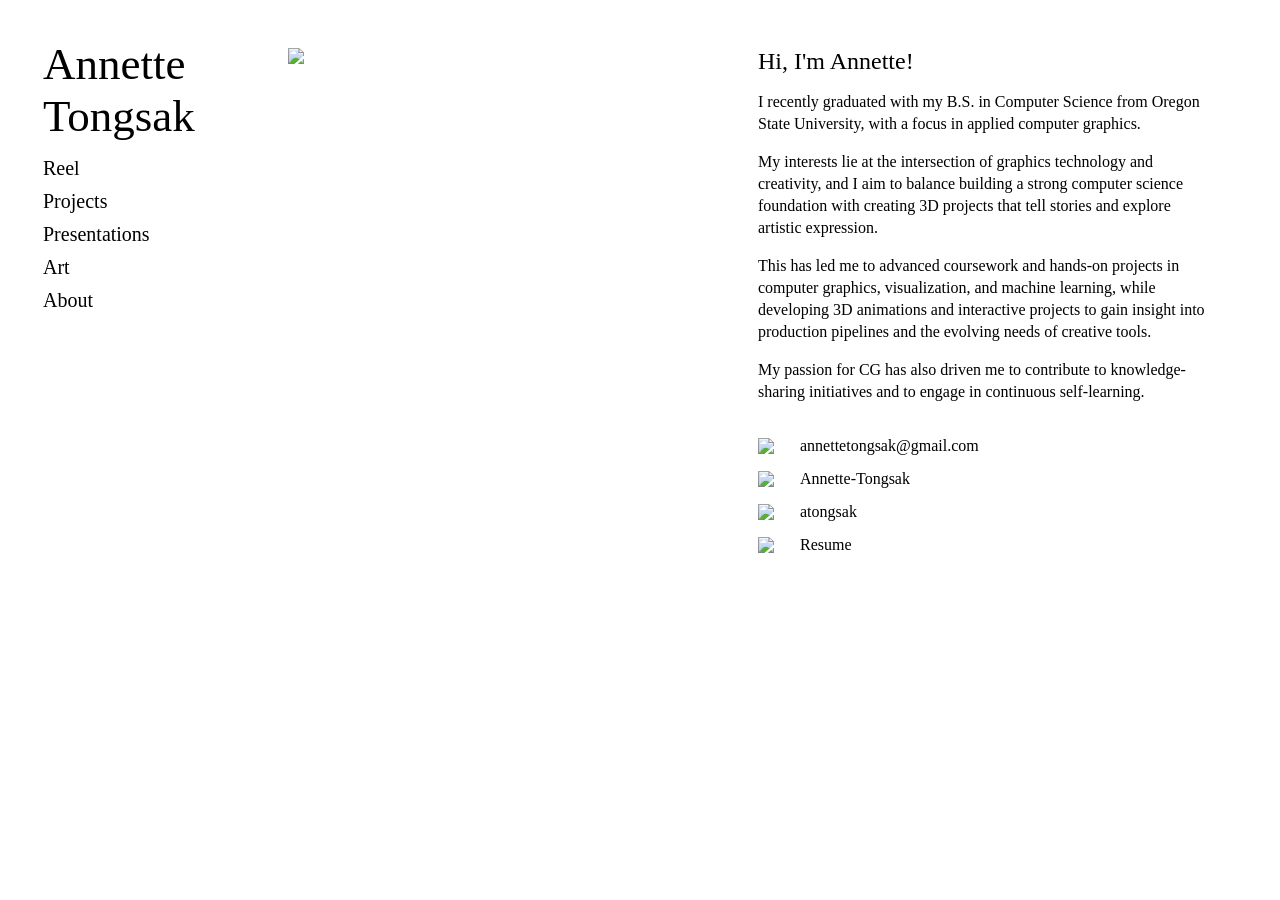
==== about.html @ 7def8d94 "Add files via upload" ====
<!DOCTYPE html>
<html>
    <head>
        <title>Annette Tongsak</title>
        <link rel="stylesheet" href="style.css">
        <link rel="shortcut icon" type="image/x-icon" href="favicon.ico?">
    </head>
    <body>
        <div id="parent">
            <div id="sidebar">
                <h1 class="title">Annette<br>Tongsak</h1>
                <ul class="sidebar-links">
                    <li><a href="./" class="link">Reel</a></li>
                    <li><a href="./projects" class="link">Projects</a></li>
                    <li><a href="./presentations" class="link">Presentations</a></li>
                    <li><a href="./art">Art</a></li>
                    <li><a href="./about" class="link">About</a></li>
                </ul>
            </div>
        </div>
        <div id="content">
            <div class="float-container" id="float-cont">
                <div class="float-child image-child">
                    <img src="images/me.gif" class="me">
                </div>
                <div class="float-child text-child">
                    <h2>Hi, I'm Annette!</h3>
                    <p>
                        I recently graduated with my B.S. in Computer Science from Oregon State University, 
                        with a focus in applied computer graphics.
                    </p>
                    <p>
                        My interests lie at the intersection of graphics technology and creativity,
                        and I aim to balance building a strong computer science foundation with 
                        creating 3D projects that tell stories and explore artistic expression. 
                    </p>
                    <p>
                        This has led me to <a href="./projects">advanced coursework and hands-on projects</a> 
                        in computer graphics, visualization, and machine learning, while 
                        developing 3D animations and interactive projects to gain insight into 
                        production pipelines and the evolving needs of creative tools.
                    </p>
                    <p>
                        My passion for CG has also driven me to contribute to <a href="./presentations">knowledge-sharing 
                        initiatives</a> and to engage in continuous self-learning.
                    </p>
                    <br>       
                    <div class="link-icon">
                        <div class="indiv-icon"><a href="mailto:annettetongsak@gmail.com" target="_blank"><img src="images/mail.png">annettetongsak@gmail.com</a></div>
                        <div class="indiv-icon"><a href="https://www.linkedin.com/in/annette-tongsak-186503288" target="_blank"><img src="images/linkedin.png">Annette-Tongsak</a></div> 
                        <div class="indiv-icon"><a href="https://github.com/atongsak" target="_blank"><img src="images/github-mark.png">atongsak</a></div>
                        <div class="indiv-icon"><a href="Annette_Tongsak.pdf" target="_blank"><img src="images/2.png">Resume</a></div> 
                    </div>
                </div>
            </div>
        </div>
    </body>
    
</html>
---- style.css ----
@font-face {
    font-family: 'lexenddeca';
    src: url('Lexend_Deca/static/LexendDeca-Regular.ttf');
    font-weight: 400;
}

@font-face {
    font-family: 'lexenddeca';
    src: url('Lexend_Deca/static/LexendDeca-Light.ttf');
    font-weight: 200;
}

@font-face {
    font-family: 'lexenddeca';
    src: url('Lexend_Deca/static/LexendDeca-Medium.ttf');
    font-weight: 300;
}

#parent{
    display: flex;
    margin: 5px;
}

#sidebar{
    padding-left: 30px;
    width: 180px;
    position: fixed;
}

.title {
    margin-bottom: 0;
}

.sidebar-links {
    list-style-type: none;
    margin-top: 15px; 
    font-family: 'lexenddeca';
    font-weight: 200;
    font-size: 20px;
    padding-left: 0;
}

.sidebar-links a:hover {
    background-color: #FFD933;
    text-decoration: none;
}

.about-links {
    font-family: 'lexenddeca';
    font-weight: 200;
    font-size: 15px;
    padding-left: 0; 
    text-decoration: underline;
}

.link-icon img {
    max-height: auto; 
    width: 2em;
    margin-right: 10px;
}

.link-icon .indiv-icon {
    display: flex;
    align-items: center; /* Center items vertically within indiv-icon */
    margin-bottom: 5px; /* Add margin between indiv-icon elements */
}

.link-icon a:hover {
    text-decoration: underline ;
}

.link-icon a {
    display: flex;
    align-items: center; /* Center items vertically within the anchor tags */
    margin-bottom: 10px; /* Add margin between anchor tags */
}

.link-icon {
    font-family: 'lexenddeca';
    font-weight: 200; 
    display: flex;
    flex-direction: column;
}

ul li {
    list-style-type: none;
    font-family: 'lexenddeca';
    font-weight: 200;
    padding-left: 0px;
    margin-bottom: 10px; 
}

a:link, a:visited{
    color: black;
    text-decoration: none;
}

a:hover {
    text-decoration: underline;
}

#content{
    margin: 20px;
    margin-left: 260px;
    margin-right: 40px;
    padding-bottom: 10px;
}

h1 {
    font-family: 'lexenddeca';
    font-weight: 500;
    font-size: 45px;
}

h2 {
    font-family: 'lexenddeca';
    font-weight: 400;
    margin-top: 0px;
    margin-bottom: 0px;
}

h3 {
    font-family: 'lexenddeca';
    font-weight: 400;
    margin-top: 0px;
}

p {   
    font-family: 'lexenddeca';
    line-height: 22px;
    font-weight: 200;
}

.float-container {
    display: flex;
    align-items: flex-start;   /* aligns text with top of image */
    gap: 20px;                 /* space between image and text */
    padding: 20px;             /* optional padding around container */
}

.image-child {
    flex: 0 0 auto;           /* do not grow, do not shrink by default */
    max-width: 450px;         /* max width of image column */
    width: 100%;              /* allows image to shrink on small screens */
}

.image-child img {
    width: 100%;              /* scales image to container */
    height: auto;
    display: block;
}

.text-child {
    flex: 1;                  /* takes all remaining space */
}

@media (max-width: 1250px) {
    .float-container {
        flex-direction: column;  /* stack items vertically */
    }
    .image-child,
    .text-child {
        width: 100%;             /* take full width */
    }
}

.video {
    width: 100%;
    position: relative;
    overflow: hidden;
    padding-top: 56.25%; /* 16:9 aspect ratio (height/width) */
    max-height: 600px; /* Set a maximum height for the video container */
}

.video iframe {
    position: absolute;
    top: 0;
    left: 0;
    width: 100%;
    height: 100%;
}

.me {
    /* max-width: 500px; */
    max-width: 100%;
    padding-bottom: 10px;
}

@media (max-width: 400px) {
    .video {
        padding-top: 75%; /* Adjust the padding-top value for the desired aspect ratio */
        max-height: none; /* Remove the maximum height on smaller screens if needed */
    }

    .video iframe {
        position: absolute;
        top: 0;
        left: 0;
        width: 100%;
        height: 100%;
    }
}

@media (max-width: 2000px) {
    .me {
        width: 90%;
    }
}

@media (max-width: 1230px) {
    .float-child {
        width: 100%; /* Set width to 100% for smaller screens */
        float: none; /* Clear the float to stack the divs */
    }
}

.projects-title {
    /* margin-top: 20px; */
    margin-bottom: 5px;
    font-size: 28px;
}

@media (max-width: 340px) {
    #rig li {
        width:20%;
    }
}

.rig-img {
    max-width: 340px;
    width: 100%;
}

.rig-cell {
    width: 340px;
    position: relative;
    display: block;
}

.rig-overlay {
    display: block;
    position: absolute;
    text-align: center;
    top: 0;
    bottom: 0;
    left: 0;
    right: 0;
    opacity: 0;
    transition: .5s ease;
    height: 340px;

}

.rig-text {
    font-family: 'lexenddeca';
    position: absolute;
    top: 50%;
    left: 50%;
    transform: translate(-50%, -50%);
    text-align: center;
    opacity: 0;
    transition: opacity 0.5s ease;
}

#rig {
    padding-left: 0px;
}

.rig-cell:hover .rig-overlay {
    opacity: 0.5; 
    background-color: black; 
    height: 340px;
}

.rig-cell:hover .rig-text {
    opacity: 1;
    color: white;
}

#rig li {
    float: left;
    margin-right: 10px;
    height: 340px;
    width: 340px;
}

.spacer {
    margin-bottom:800px;
}

.spacer2 {
    margin-bottom:240px;    
}

.spacer3 {
    margin-bottom:20px;     
}

.spacer4 {
    margin-bottom:450px;     
}

.pres-rig {
    padding-left: 0px;

}

.pres-rig li {
    display: inline-block;
    margin-right: 10px;
    height:190px;
    margin-top: 0px;
    margin-bottom: 20px;
}

.pres-rig-cell {
    width: 360px;
    position: relative;
    display: block;
    
}

.section {
    margin-bottom: 20px;
}

.materials {
    margin-left: 20px;
    font-family: 'lexenddeca';
    font-weight: 200;
    line-height: 25px;
}

.materials-title {
    margin-top: 20px;
    margin-bottom: 3px;
    font-family: 'lexenddeca';
    font-weight: 300;
    font-size: 20px;
}

video {
    max-width: 700px; /* Set the maximum width */
    width: 100%; /* Make the video responsive within its container */
    height: auto; /* Maintain the aspect ratio */
    overflow: hidden; /* Hide any overflow beyond the max-width */
}

.smaller-video {
    max-width: 350px;
}

.images img {
    /* max-width: 692px; */
    max-width: 700px;
    width: 100%; /* Make the video responsive within its container */
    height: auto; /* Maintain the aspect ratio */
    overflow: hidden; /* Hide any overflow beyond the max-width */
}

.detailed-images img {
    /* max-width: 692px; */
    max-width: 100%;
    width: 100%; /* Make the video responsive within its container */
    height: auto; /* Maintain the aspect ratio */
    overflow: hidden; /* Hide any overflow beyond the max-width */
}

ol {
    font-family: 'lexenddeca';
    font-weight: 200;
}

ol .indent {
    margin-left: 60px;
}

.anim-text {
    margin-top: 3px;
    margin-bottom: 0px;
}
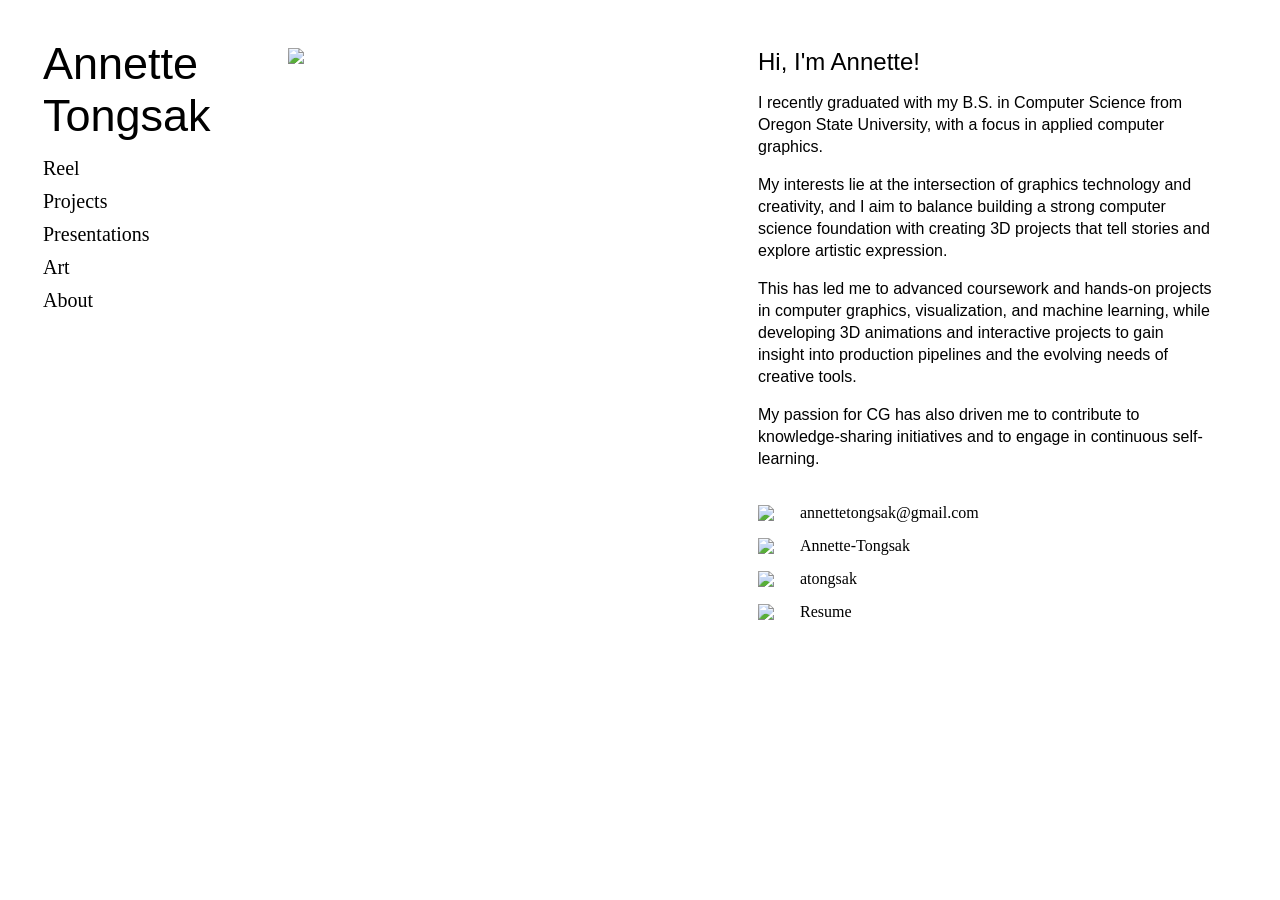
==== commit 6568fe7e: "Update about.html" ====
--- a/about.html
+++ b/about.html
@@ -1,7 +1,7 @@
 <!DOCTYPE html>
 <html>
     <head>
-        <title>Annette Tongsak</title>
+        <title>Melodi Clark</title>
         <link rel="stylesheet" href="style.css">
         <link rel="shortcut icon" type="image/x-icon" href="favicon.ico?">
     </head>
@@ -56,4 +56,4 @@
         </div>
     </body>
     
-</html>+</html>
--- a/style.css
+++ b/style.css
@@ -378,4 +378,11 @@
 .anim-text {
     margin-top: 3px;
     margin-bottom: 0px;
-}+}
+body,
+h1, h2, h3,
+p, li, ol, ul,
+.sidebar-links,
+.materials-title {
+    font-family: 'Lexend Deca', sans-serif;
+}
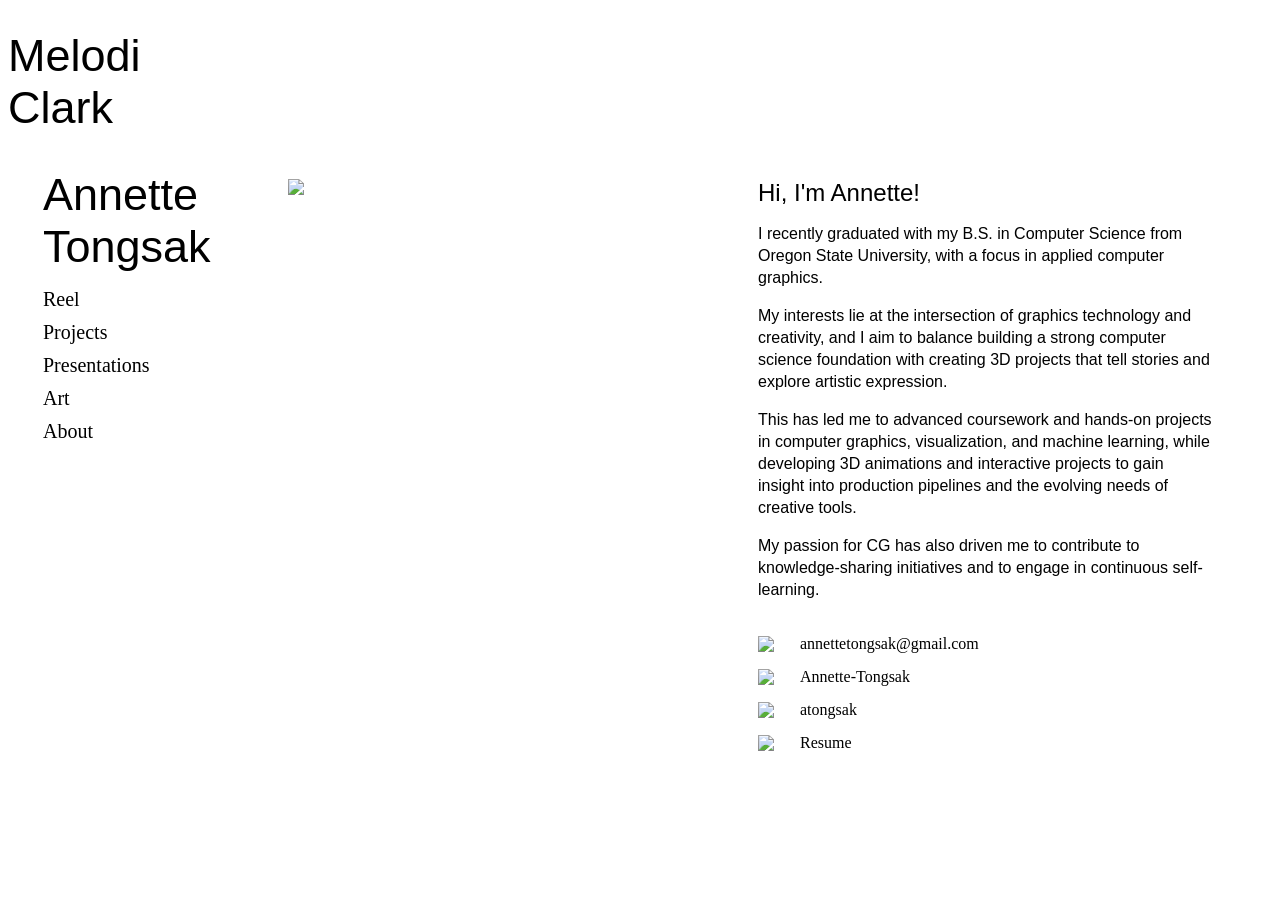
==== commit 78a5a434: "Update about.html" ====
--- a/about.html
+++ b/about.html
@@ -1,7 +1,7 @@
 <!DOCTYPE html>
 <html>
     <head>
-        <title>Melodi Clark</title>
+        <h1 class="title">Melodi<br>Clark</h1>
         <link rel="stylesheet" href="style.css">
         <link rel="shortcut icon" type="image/x-icon" href="favicon.ico?">
     </head>
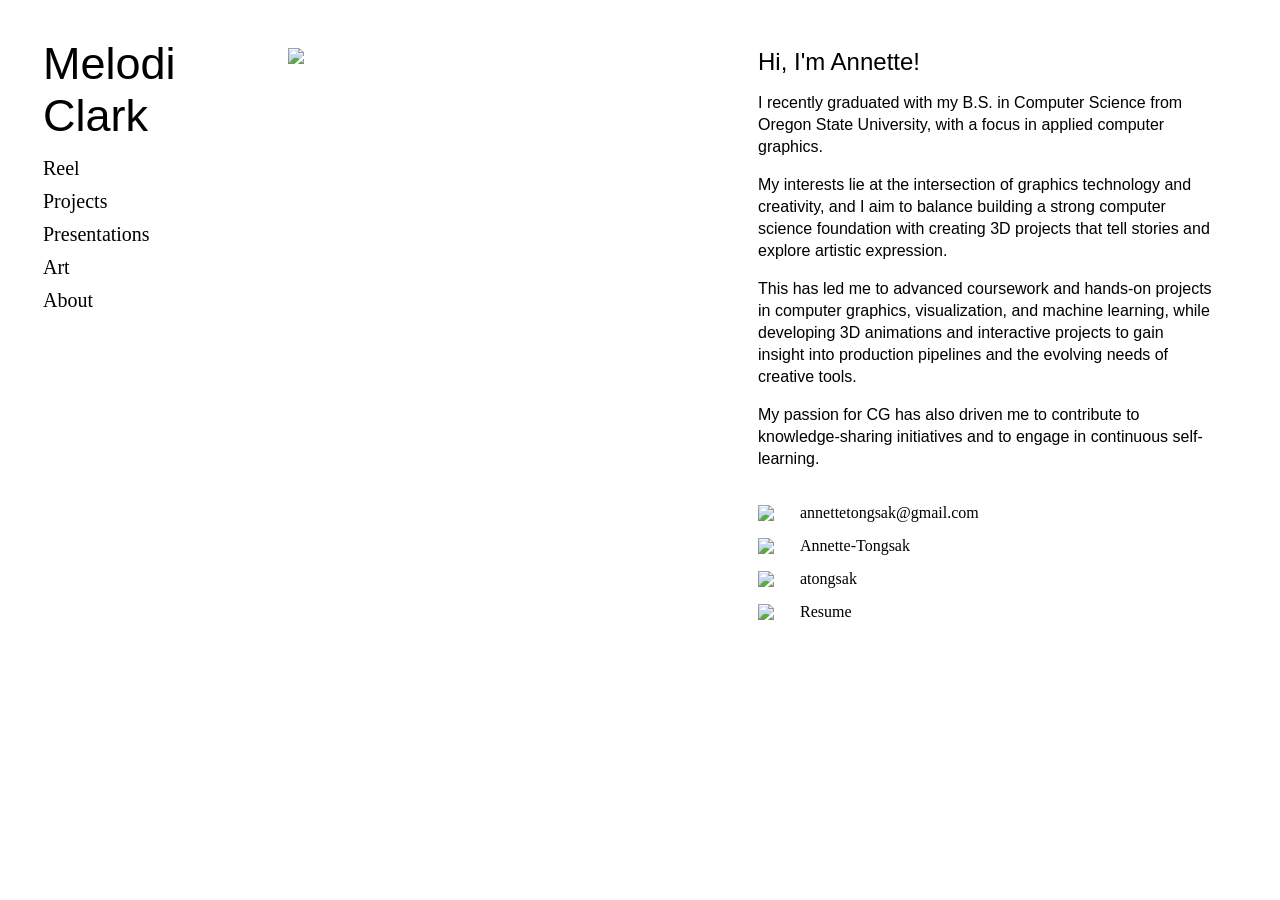
==== commit f6a3b8da: "Update about.html" ====
--- a/about.html
+++ b/about.html
@@ -1,14 +1,13 @@
 <!DOCTYPE html>
 <html>
     <head>
-        <h1 class="title">Melodi<br>Clark</h1>
         <link rel="stylesheet" href="style.css">
         <link rel="shortcut icon" type="image/x-icon" href="favicon.ico?">
     </head>
     <body>
         <div id="parent">
             <div id="sidebar">
-                <h1 class="title">Annette<br>Tongsak</h1>
+                <h1 class="title">Melodi<br>Clark</h1>
                 <ul class="sidebar-links">
                     <li><a href="./" class="link">Reel</a></li>
                     <li><a href="./projects" class="link">Projects</a></li>
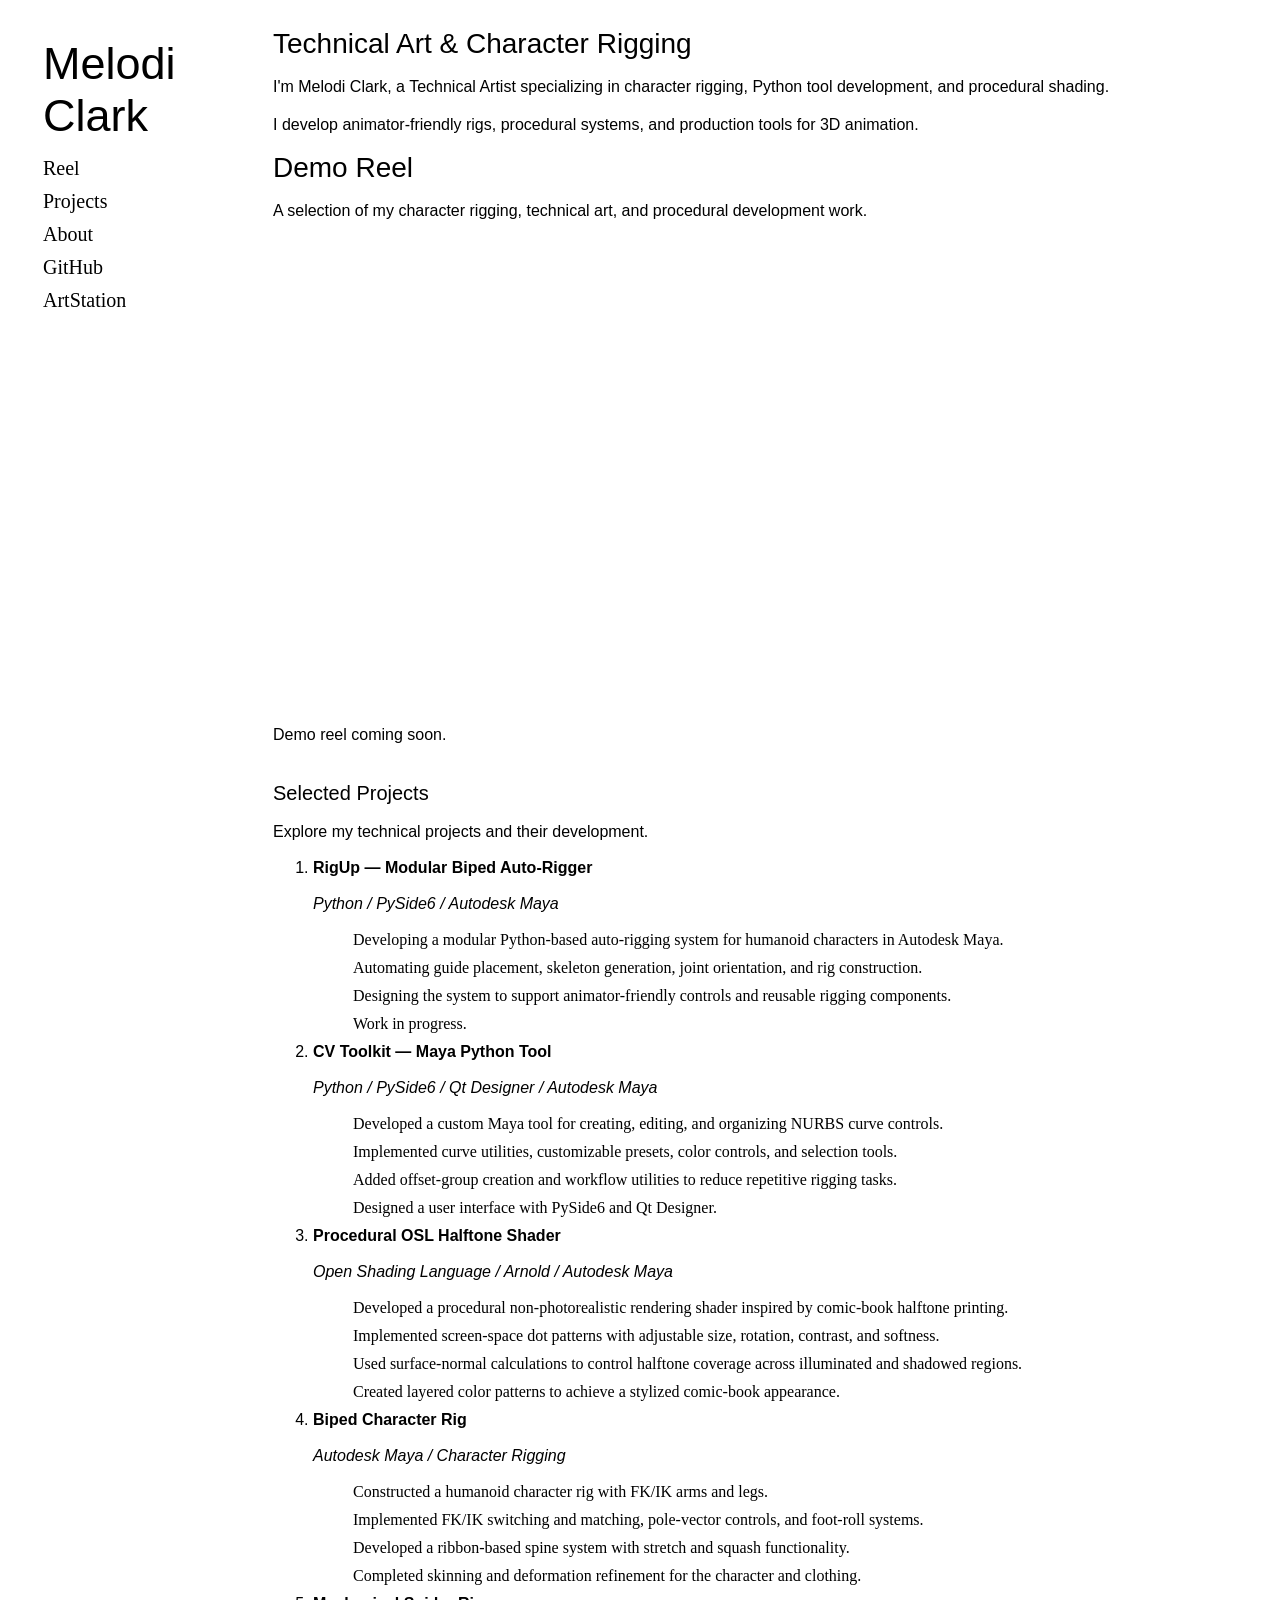
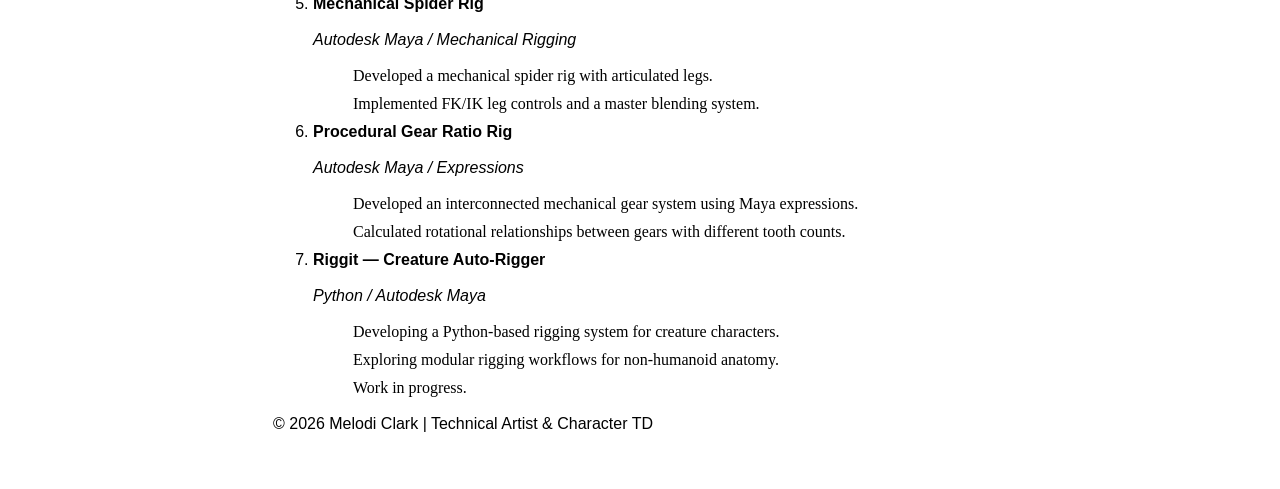
==== commit f6cddf5f: "Update about.html" ====
--- a/about.html
+++ b/about.html
@@ -6,53 +6,222 @@
     </head>
     <body>
         <div id="parent">
-            <div id="sidebar">
-                <h1 class="title">Melodi<br>Clark</h1>
-                <ul class="sidebar-links">
-                    <li><a href="./" class="link">Reel</a></li>
-                    <li><a href="./projects" class="link">Projects</a></li>
-                    <li><a href="./presentations" class="link">Presentations</a></li>
-                    <li><a href="./art">Art</a></li>
-                    <li><a href="./about" class="link">About</a></li>
-                </ul>
+             <div id="sidebar">
+            <h1 class="title">Melodi<br>Clark</h1>
+            <ul class="sidebar-links">
+                <li><a href="./index.html" class="link">Reel</a></li>
+                <li><a href="./projects.html" class="link">Projects</a></li>
+                <li><a href="./about.html" class="link">About</a></li>
+                <li><a href="https://github.com/Melodi3D" target="_blank" rel="noopener noreferrer" class="link">GitHub</a></li>
+                <li><a href="https://www.artstation.com/melodi3d" target="_blank" rel="noopener noreferrer" class="link">ArtStation</a></li>
+            </ul>
+        </div>
+
+        <!-- MAIN CONTENT -->
+        <div id="content">
+
+            <h2 class="projects-title">Technical Art & Character Rigging</h2>
+
+            <p>
+                I'm Melodi Clark, a Technical Artist specializing in
+                character rigging, Python tool development, and
+                procedural shading.
+            </p>
+
+            <p>
+                I develop animator-friendly rigs, procedural systems,
+                and production tools for 3D animation.
+            </p>
+
+            <!-- DEMO REEL -->
+            <h2 class="projects-title">Demo Reel</h2>
+
+            <p>
+                A selection of my character rigging, technical art,
+                and procedural development work.
+            </p>
+
+            <div class="video">
+                <!-- Replace the placeholder below with your Vimeo embed -->
+                <p>Demo reel coming soon.</p>
             </div>
+
+            <!-- PROJECTS -->
+            <div class="materials-title">Selected Projects</div>
+
+            <p>
+                Explore my technical projects and their development.
+            </p>
+
+            <ol>
+
+                <!-- PROJECT 1 -->
+                <li>
+                    <b>RigUp — Modular Biped Auto-Rigger</b>
+                    <p><i>Python / PySide6 / Autodesk Maya</i></p>
+
+                    <ul>
+                        <li>
+                            Developing a modular Python-based auto-rigging
+                            system for humanoid characters in Autodesk Maya.
+                        </li>
+                        <li>
+                            Automating guide placement, skeleton generation,
+                            joint orientation, and rig construction.
+                        </li>
+                        <li>
+                            Designing the system to support animator-friendly
+                            controls and reusable rigging components.
+                        </li>
+                        <li>
+                            Work in progress.
+                        </li>
+                    </ul>
+                </li>
+
+                <!-- PROJECT 2 -->
+                <li>
+                    <b>CV Toolkit — Maya Python Tool</b>
+                    <p><i>Python / PySide6 / Qt Designer / Autodesk Maya</i></p>
+
+                    <ul>
+                        <li>
+                            Developed a custom Maya tool for creating,
+                            editing, and organizing NURBS curve controls.
+                        </li>
+                        <li>
+                            Implemented curve utilities, customizable presets,
+                            color controls, and selection tools.
+                        </li>
+                        <li>
+                            Added offset-group creation and workflow
+                            utilities to reduce repetitive rigging tasks.
+                        </li>
+                        <li>
+                            Designed a user interface with PySide6
+                            and Qt Designer.
+                        </li>
+                    </ul>
+                </li>
+
+                <!-- PROJECT 3 -->
+                <li>
+                    <b>Procedural OSL Halftone Shader</b>
+                    <p><i>Open Shading Language / Arnold / Autodesk Maya</i></p>
+
+                    <ul>
+                        <li>
+                            Developed a procedural non-photorealistic
+                            rendering shader inspired by comic-book
+                            halftone printing.
+                        </li>
+                        <li>
+                            Implemented screen-space dot patterns
+                            with adjustable size, rotation,
+                            contrast, and softness.
+                        </li>
+                        <li>
+                            Used surface-normal calculations to control
+                            halftone coverage across illuminated
+                            and shadowed regions.
+                        </li>
+                        <li>
+                            Created layered color patterns to achieve
+                            a stylized comic-book appearance.
+                        </li>
+                    </ul>
+                </li>
+
+                <!-- PROJECT 4 -->
+                <li>
+                    <b>Biped Character Rig</b>
+                    <p><i>Autodesk Maya / Character Rigging</i></p>
+
+                    <ul>
+                        <li>
+                            Constructed a humanoid character rig
+                            with FK/IK arms and legs.
+                        </li>
+                        <li>
+                            Implemented FK/IK switching and matching,
+                            pole-vector controls, and foot-roll systems.
+                        </li>
+                        <li>
+                            Developed a ribbon-based spine system
+                            with stretch and squash functionality.
+                        </li>
+                        <li>
+                            Completed skinning and deformation refinement
+                            for the character and clothing.
+                        </li>
+                    </ul>
+                </li>
+
+                <!-- PROJECT 5 -->
+                <li>
+                    <b>Mechanical Spider Rig</b>
+                    <p><i>Autodesk Maya / Mechanical Rigging</i></p>
+
+                    <ul>
+                        <li>
+                            Developed a mechanical spider rig
+                            with articulated legs.
+                        </li>
+                        <li>
+                            Implemented FK/IK leg controls
+                            and a master blending system.
+                        </li>
+                    </ul>
+                </li>
+
+                <!-- PROJECT 6 -->
+                <li>
+                    <b>Procedural Gear Ratio Rig</b>
+                    <p><i>Autodesk Maya / Expressions</i></p>
+
+                    <ul>
+                        <li>
+                            Developed an interconnected mechanical
+                            gear system using Maya expressions.
+                        </li>
+                        <li>
+                            Calculated rotational relationships
+                            between gears with different tooth counts.
+                        </li>
+                    </ul>
+                </li>
+
+                <!-- PROJECT 7 -->
+                <li>
+                    <b>Riggit — Creature Auto-Rigger</b>
+                    <p><i>Python / Autodesk Maya</i></p>
+
+                    <ul>
+                        <li>
+                            Developing a Python-based rigging system
+                            for creature characters.
+                        </li>
+                        <li>
+                            Exploring modular rigging workflows
+                            for non-humanoid anatomy.
+                        </li>
+                        <li>
+                            Work in progress.
+                        </li>
+                    </ul>
+                </li>
+
+            </ol>
+
+            <!-- FOOTER -->
+            <footer>
+                <p>
+                    © 2026 Melodi Clark |
+                    Technical Artist & Character TD
+                </p>
+            </footer>
+
         </div>
-        <div id="content">
-            <div class="float-container" id="float-cont">
-                <div class="float-child image-child">
-                    <img src="images/me.gif" class="me">
-                </div>
-                <div class="float-child text-child">
-                    <h2>Hi, I'm Annette!</h3>
-                    <p>
-                        I recently graduated with my B.S. in Computer Science from Oregon State University, 
-                        with a focus in applied computer graphics.
-                    </p>
-                    <p>
-                        My interests lie at the intersection of graphics technology and creativity,
-                        and I aim to balance building a strong computer science foundation with 
-                        creating 3D projects that tell stories and explore artistic expression. 
-                    </p>
-                    <p>
-                        This has led me to <a href="./projects">advanced coursework and hands-on projects</a> 
-                        in computer graphics, visualization, and machine learning, while 
-                        developing 3D animations and interactive projects to gain insight into 
-                        production pipelines and the evolving needs of creative tools.
-                    </p>
-                    <p>
-                        My passion for CG has also driven me to contribute to <a href="./presentations">knowledge-sharing 
-                        initiatives</a> and to engage in continuous self-learning.
-                    </p>
-                    <br>       
-                    <div class="link-icon">
-                        <div class="indiv-icon"><a href="mailto:annettetongsak@gmail.com" target="_blank"><img src="images/mail.png">annettetongsak@gmail.com</a></div>
-                        <div class="indiv-icon"><a href="https://www.linkedin.com/in/annette-tongsak-186503288" target="_blank"><img src="images/linkedin.png">Annette-Tongsak</a></div> 
-                        <div class="indiv-icon"><a href="https://github.com/atongsak" target="_blank"><img src="images/github-mark.png">atongsak</a></div>
-                        <div class="indiv-icon"><a href="Annette_Tongsak.pdf" target="_blank"><img src="images/2.png">Resume</a></div> 
-                    </div>
-                </div>
-            </div>
-        </div>
-    </body>
-    
+    </div>
+</body>
 </html>
